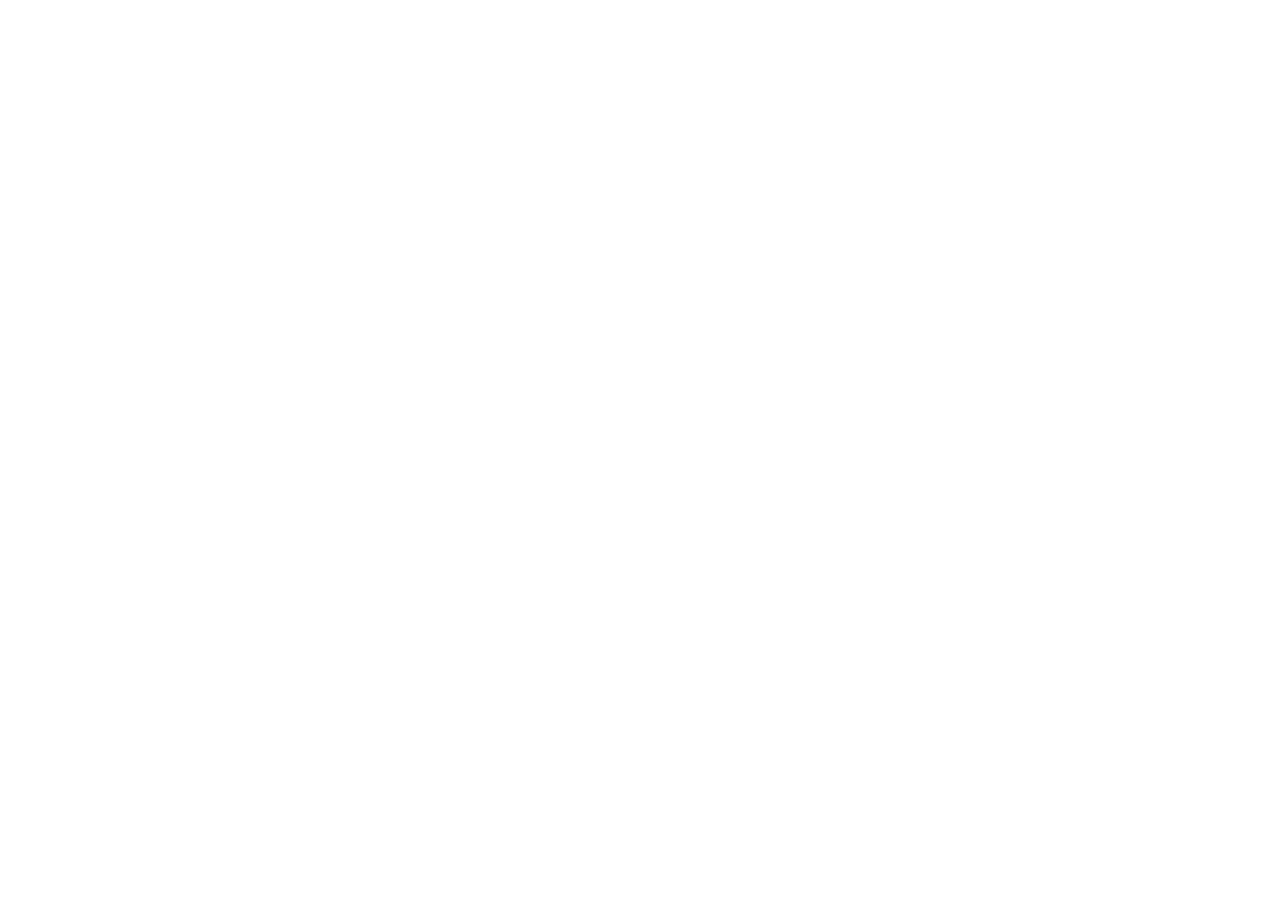
==== index.html @ d926428c "primeiro commit do HTML" ====
<!DOCTYPE html>
<html lang="en">
<head>
    <meta charset="UTF-8">
    <meta name="viewport" content="width=device-width, initial-scale=1.0">
    <title>Feedback</title>
</head>
<body>
    
</body>
</html>
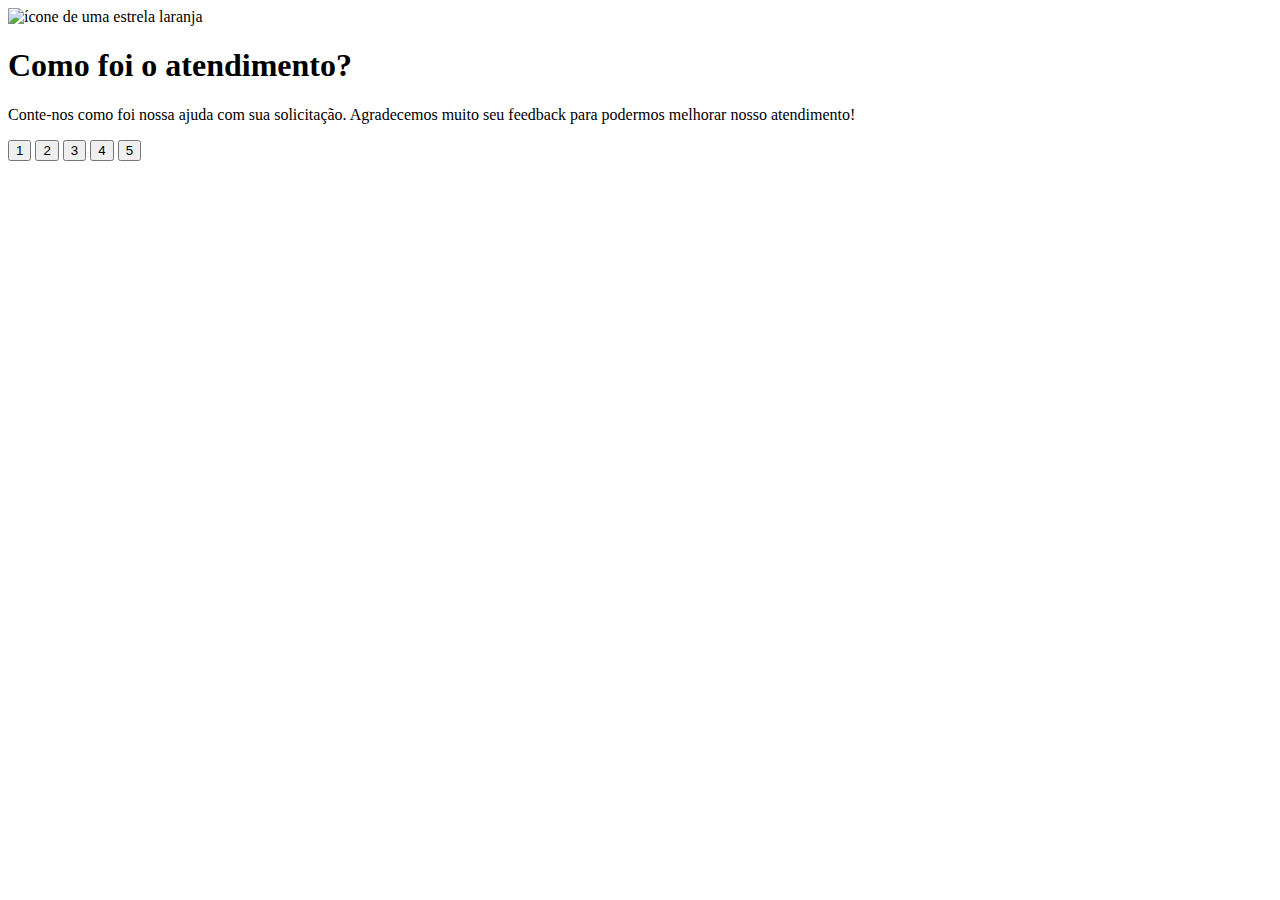
==== commit 6c323ff7: "segundo commit do HTML" ====
--- a/index.html
+++ b/index.html
@@ -6,6 +6,22 @@
     <title>Feedback</title>
 </head>
 <body>
-    
+    <div class="card">
+        <div>
+            <img src="./images/icon-star.svg" alt="ícone de uma estrela laranja">
+        </div>
+
+        <h1>Como foi o atendimento?</h1>
+
+        <p>Conte-nos como foi nossa ajuda com sua solicitação. Agradecemos muito seu feedback para podermos melhorar nosso atendimento!</p>
+
+        <div>
+            <button>1</button>
+            <button>2</button>
+            <button>3</button>
+            <button>4</button>
+            <button>5</button>
+        </div>
+    </div>
 </body>
 </html>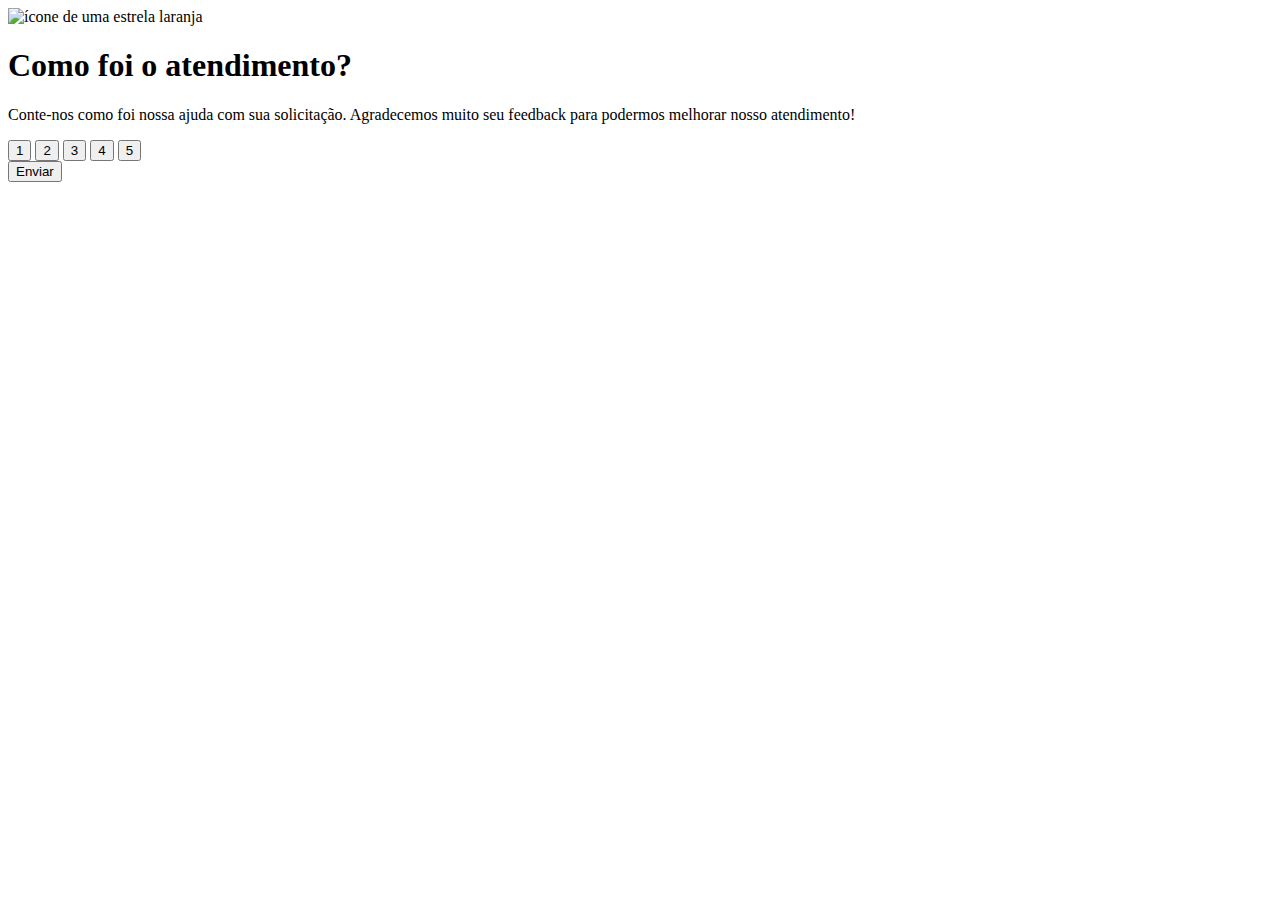
==== commit 2c83ffe7: "terceiro commit do HTML" ====
--- a/index.html
+++ b/index.html
@@ -7,7 +7,7 @@
 </head>
 <body>
     <div class="card">
-        <div>
+        <div class="estrela">
             <img src="./images/icon-star.svg" alt="ícone de uma estrela laranja">
         </div>
 
@@ -15,13 +15,15 @@
 
         <p>Conte-nos como foi nossa ajuda com sua solicitação. Agradecemos muito seu feedback para podermos melhorar nosso atendimento!</p>
 
-        <div>
+        <div class="notas">
             <button>1</button>
             <button>2</button>
             <button>3</button>
             <button>4</button>
             <button>5</button>
         </div>
+        
+        <button>Enviar</button>
     </div>
 </body>
 </html>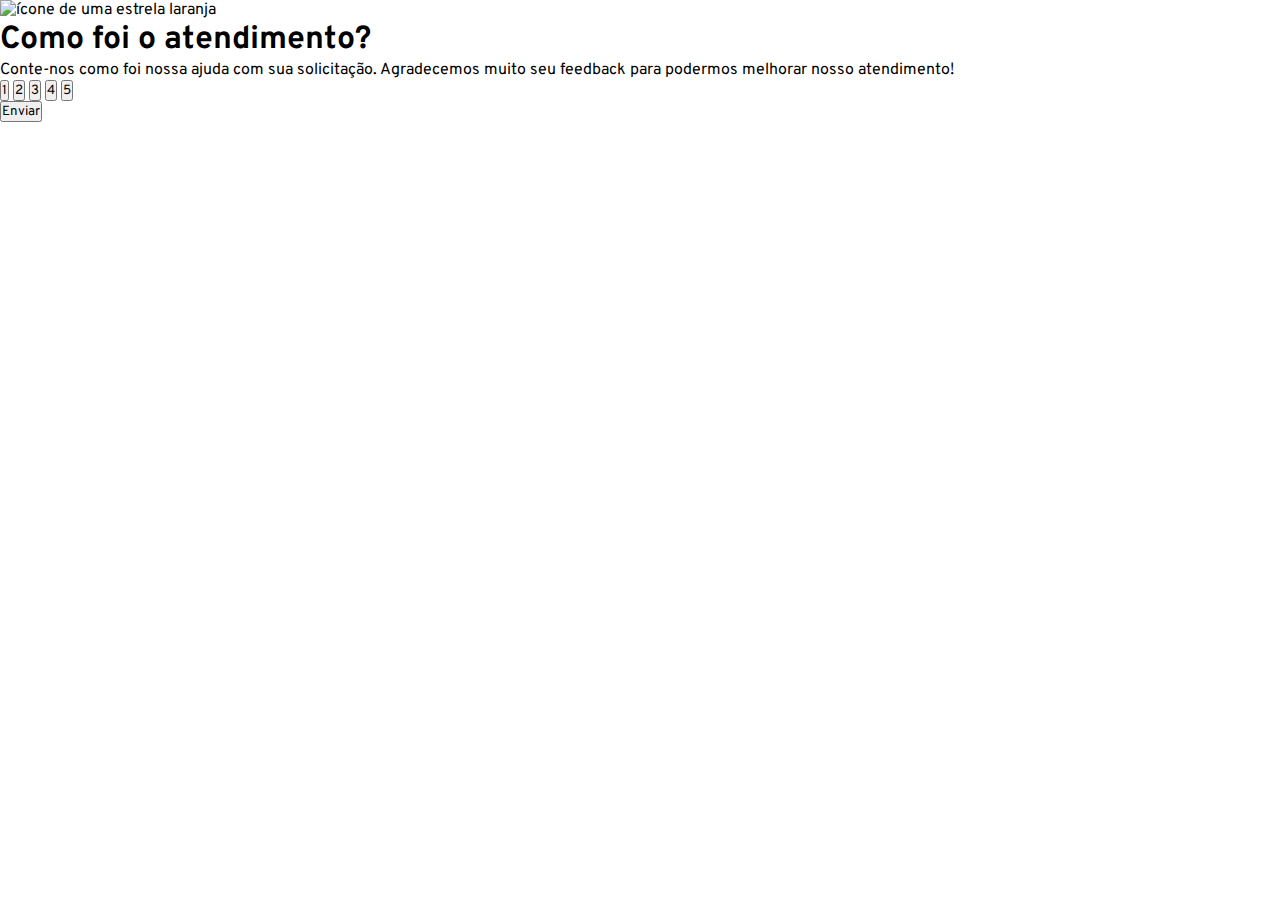
==== commit a44ecdf1: "quarto commit do HTML e primeiro commit do CSS" ====
--- a/index.html
+++ b/index.html
@@ -4,6 +4,10 @@
     <meta charset="UTF-8">
     <meta name="viewport" content="width=device-width, initial-scale=1.0">
     <title>Feedback</title>
+    <link rel="stylesheet" href="style.css">
+    <link rel="preconnect" href="https://fonts.googleapis.com">
+    <link rel="preconnect" href="https://fonts.gstatic.com" crossorigin>
+    <link href="https://fonts.googleapis.com/css2?family=Overpass:ital,wght@0,100..900;1,100..900&display=swap" rel="stylesheet">
 </head>
 <body>
     <div class="card">
--- a/style.css
+++ b/style.css
@@ -0,0 +1,7 @@
+* {
+    margin: 0;
+    padding: 0;
+    box-sizing: border-box;
+    font-family: "Overpass", sans-serif;
+}
+
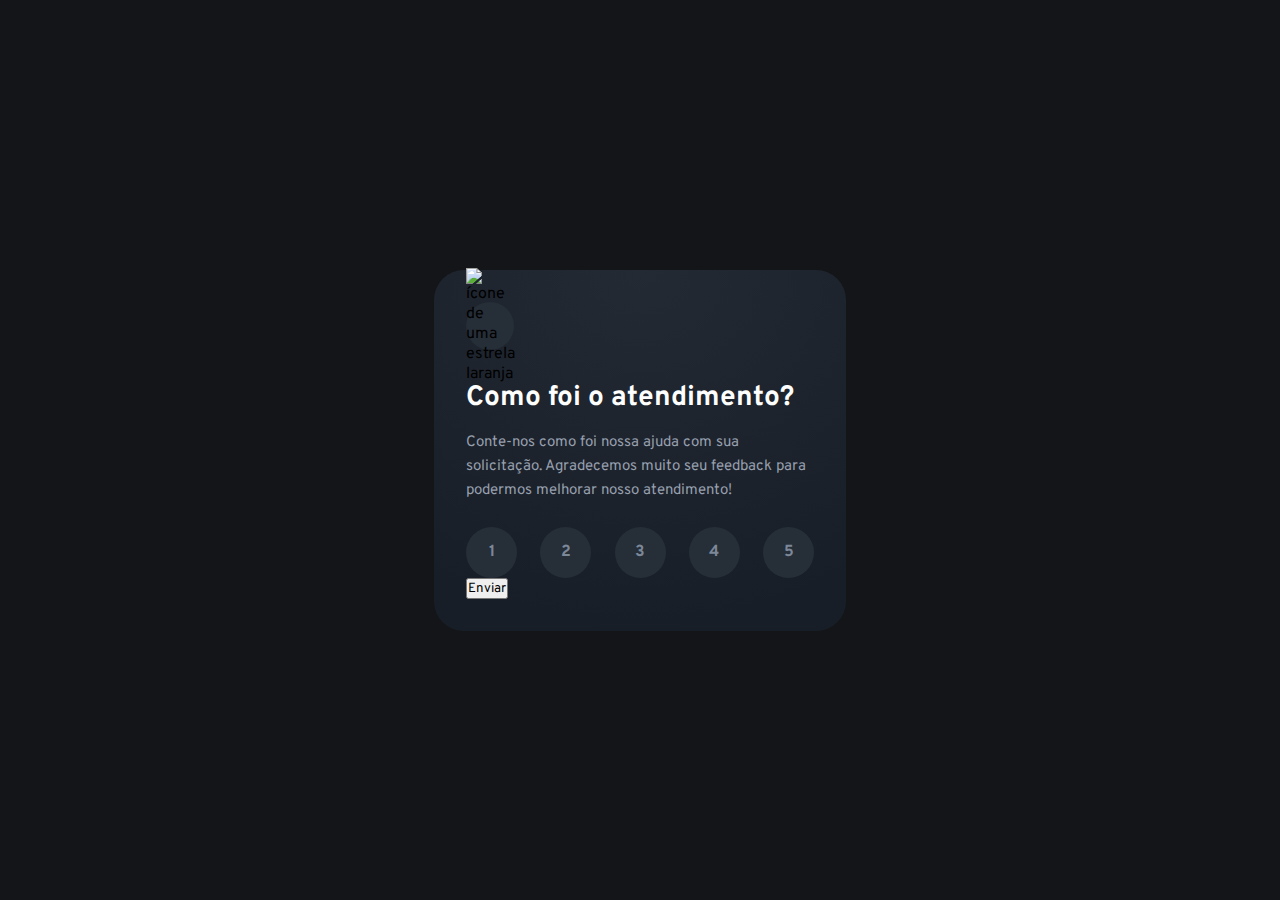
==== commit 1189bb4b: "quinto commit do CSS" ====
--- a/index.html
+++ b/index.html
@@ -19,7 +19,7 @@
 
         <p>Conte-nos como foi nossa ajuda com sua solicitação. Agradecemos muito seu feedback para podermos melhorar nosso atendimento!</p>
 
-        <div class="notas">
+        <div class="botoes">
             <button>1</button>
             <button>2</button>
             <button>3</button>
--- a/style.css
+++ b/style.css
@@ -3,5 +3,79 @@
     padding: 0;
     box-sizing: border-box;
     font-family: "Overpass", sans-serif;
+    -webkit-font-smoothing: antialiased; 
 }
 
+:root {
+   --dark-blue: #262e38;
+   --light-grey: #969fad;
+   --medium-grey: #7c8798;
+   --orange: #fc7614;
+   --white: #FFF;
+   --very-dark-blue: #131518;
+   --black-gradient: radial-gradient(98.96% 98.96% at 50% 0%, #232A34 0%, #181E27 100%);
+}
+
+body {
+    background-color: var(--very-dark-blue);
+    height: 100vh;
+    display: flex;
+    justify-content: center;
+    align-items: center;
+}
+
+.card {
+    background: var(--black-gradient);
+    max-width: 412px;
+    padding: 32px;
+    border-radius: 30px;
+}
+
+.estrela {
+    background-color: var(--dark-blue);
+    width: 48px;
+    height: 48px;
+
+    display: flex;
+    justify-content: center;
+    align-items: center;
+
+    border-radius: 50%;
+
+    margin-bottom: 30px;
+}
+
+.card h1 {
+    color: var(--white);
+    font-size: 28px;
+    margin-bottom: 15px;
+}
+
+.card p {
+    color: var(--light-grey);
+    font-size: 15px;
+    line-height: 24px;
+    margin-bottom: 24px;
+}
+
+.botoes {
+    display: flex;
+    justify-content: space-between;
+
+}
+
+.botoes button{
+    width: 51px;
+    height: 51px;
+    font-size: 16px;
+    font-weight: 700;
+    line-height: 24px;
+    border-radius: 50%;
+    border: none;
+    color: var(--medium-grey);
+    background-color: var(--dark-blue);
+}
+
+.botoes button:hover {
+    
+}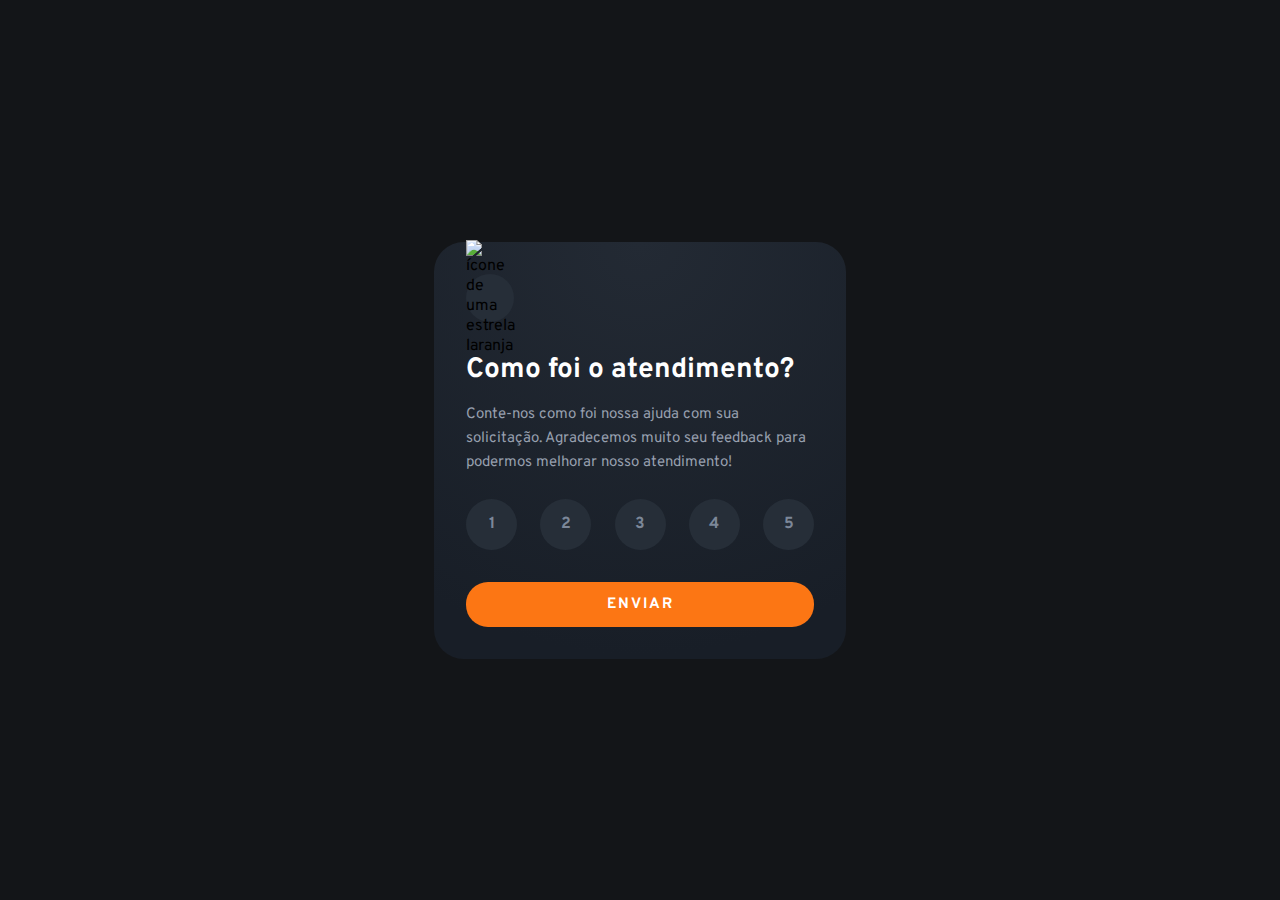
==== commit acab0786: "quinto commit do HTML e sétimo commit do CSS" ====
--- a/index.html
+++ b/index.html
@@ -27,7 +27,7 @@
             <button>5</button>
         </div>
         
-        <button>Enviar</button>
+        <a href="">Enviar</a>
     </div>
 </body>
 </html>--- a/style.css
+++ b/style.css
@@ -61,7 +61,7 @@
 .botoes {
     display: flex;
     justify-content: space-between;
-
+    margin-bottom: 32px;
 }
 
 .botoes button{
@@ -74,8 +74,42 @@
     border: none;
     color: var(--medium-grey);
     background-color: var(--dark-blue);
+
+    transition: all ease-in-out 0.3s;
 }
 
 .botoes button:hover {
-    
+    color: var(--white);
+    background-color: var(--orange);
+    cursor: pointer;
+}
+
+.botoes button:focus {
+    color: var(--white);
+    background-color: var(--light-grey);
+}
+
+.card > a {
+    display: block;
+    width: 100%;
+    padding: 13px;
+    background-color: var(--orange);
+    border: none;
+    border-radius: 22px;
+
+    font-size: 15px;
+    font-weight: 700;
+    text-transform: uppercase;
+    letter-spacing: 2px;
+    color: var(--white);
+    text-align: center;
+    text-decoration: none;
+
+    transition: all ease-in-out 0.3s;
+}
+
+.card > a:hover {
+    color: var(--orange);
+    background-color: var(--white);
+    cursor: pointer;
 }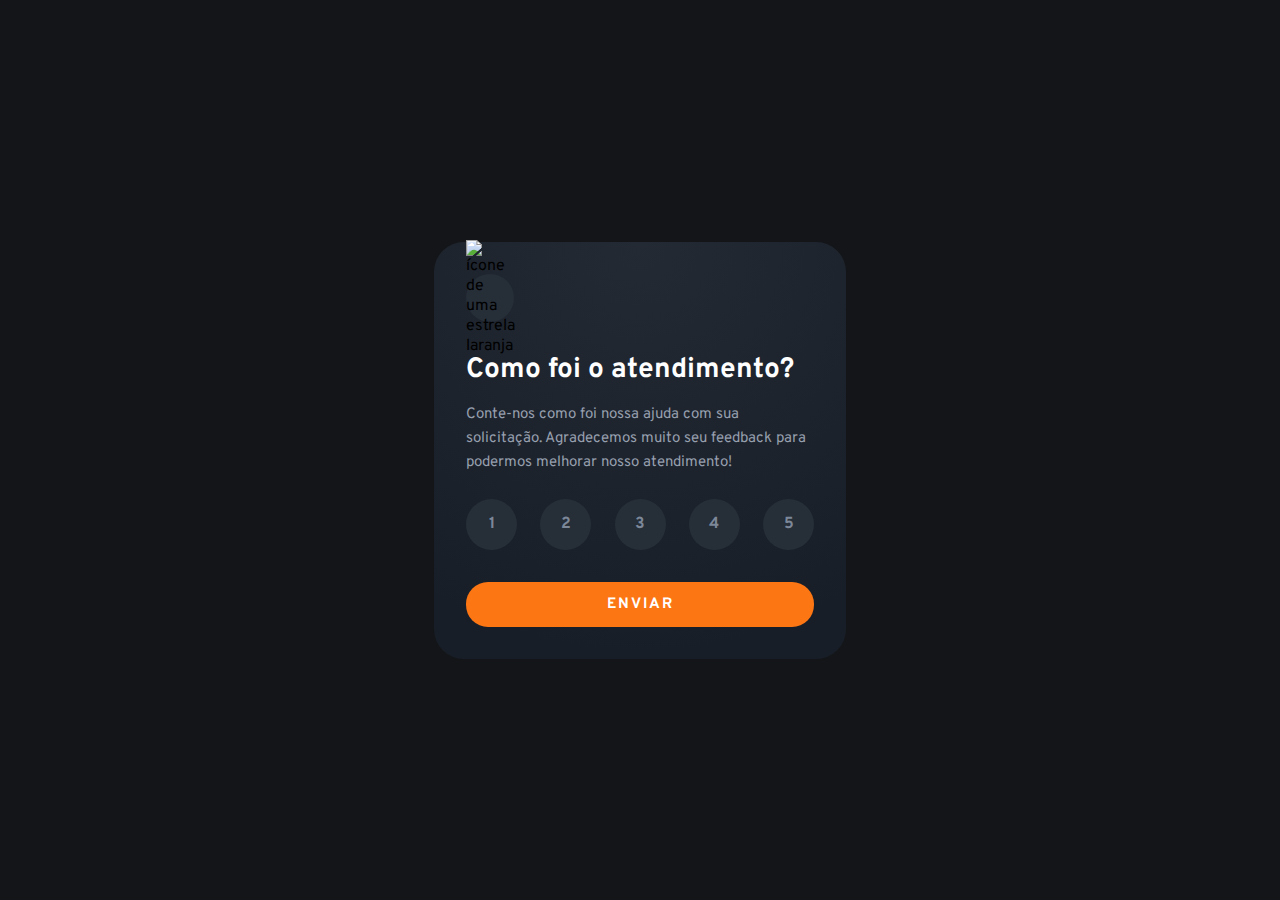
==== commit ae2233ab: "javascript do index" ====
--- a/index.html
+++ b/index.html
@@ -8,6 +8,7 @@
     <link rel="preconnect" href="https://fonts.googleapis.com">
     <link rel="preconnect" href="https://fonts.gstatic.com" crossorigin>
     <link href="https://fonts.googleapis.com/css2?family=Overpass:ital,wght@0,100..900;1,100..900&display=swap" rel="stylesheet">
+    <script src="./script.js" defer></script>
 </head>
 <body>
     <div class="card">
@@ -27,7 +28,7 @@
             <button>5</button>
         </div>
         
-        <a href="">Enviar</a>
+        <a href="./pages/agradecimentos.html">Enviar</a>
     </div>
 </body>
 </html>